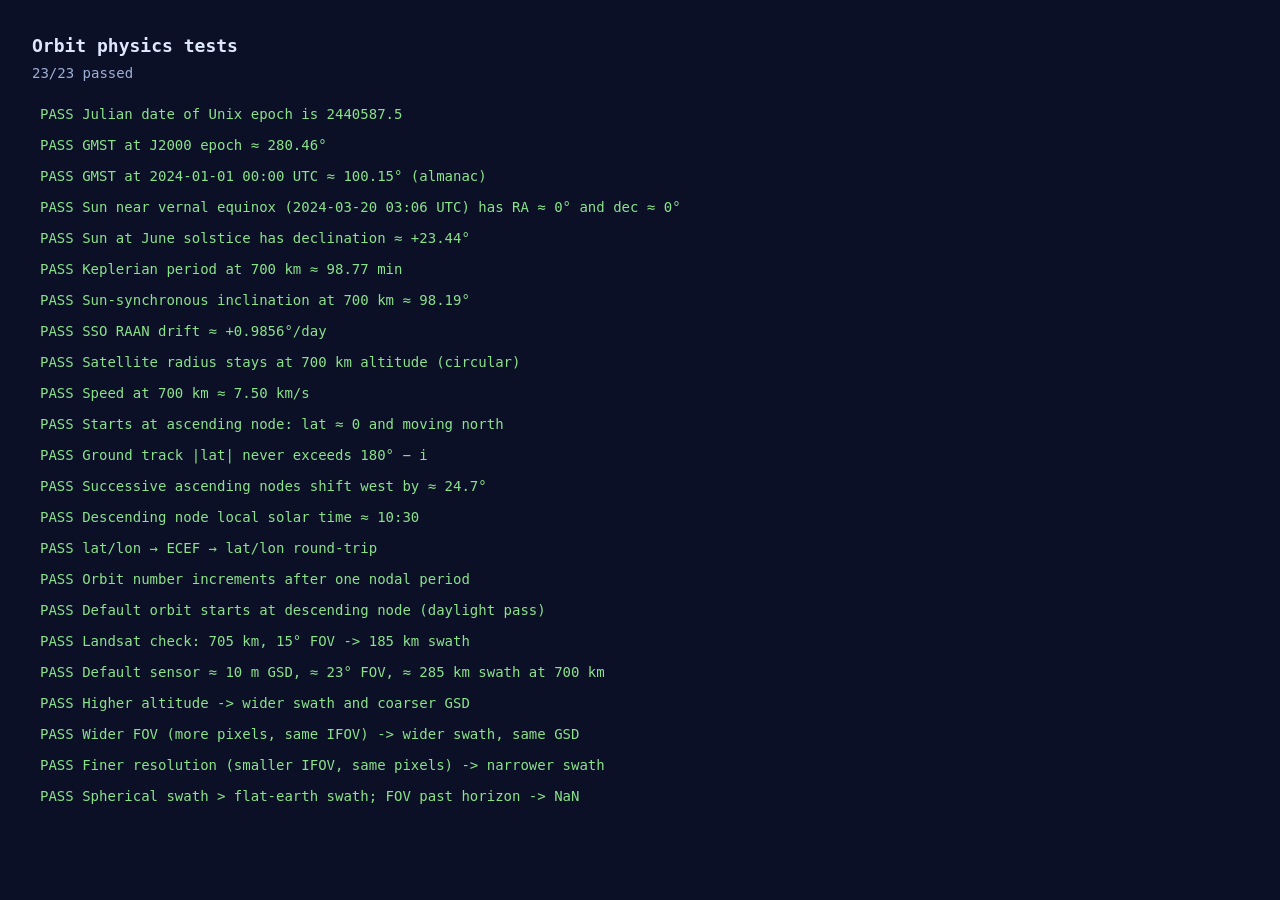
==== tests/index.html @ 51694618 "Scaffold Orbit Imager: 3D globe, ground-track map, sensor geometry - No-build ES-module app (Three.j" ====
<!doctype html>
<html lang="en">
<head>
  <meta charset="utf-8" />
  <meta name="viewport" content="width=device-width, initial-scale=1" />
  <title>Physics tests</title>
  <style>
    body { font: 14px/1.5 ui-monospace, Menlo, monospace; background: #0b1026; color: #dfe7ff; padding: 24px; }
    h1 { font-size: 18px; margin: 0 0 4px; }
    #summary { margin-bottom: 16px; color: #9fb0d8; }
    ul { list-style: none; padding: 0; margin: 0; }
    li { padding: 4px 8px; border-radius: 6px; margin-bottom: 2px; }
    .pass { color: #8be28b; }
    .fail { color: #ff8a80; background: rgba(255, 80, 80, 0.12); }
  </style>
</head>
<body>
  <h1>Orbit physics tests</h1>
  <div id="summary">running…</div>
  <ul id="results"></ul>
  <script type="module" src="./orbit.test.js"></script>
</body>
</html>
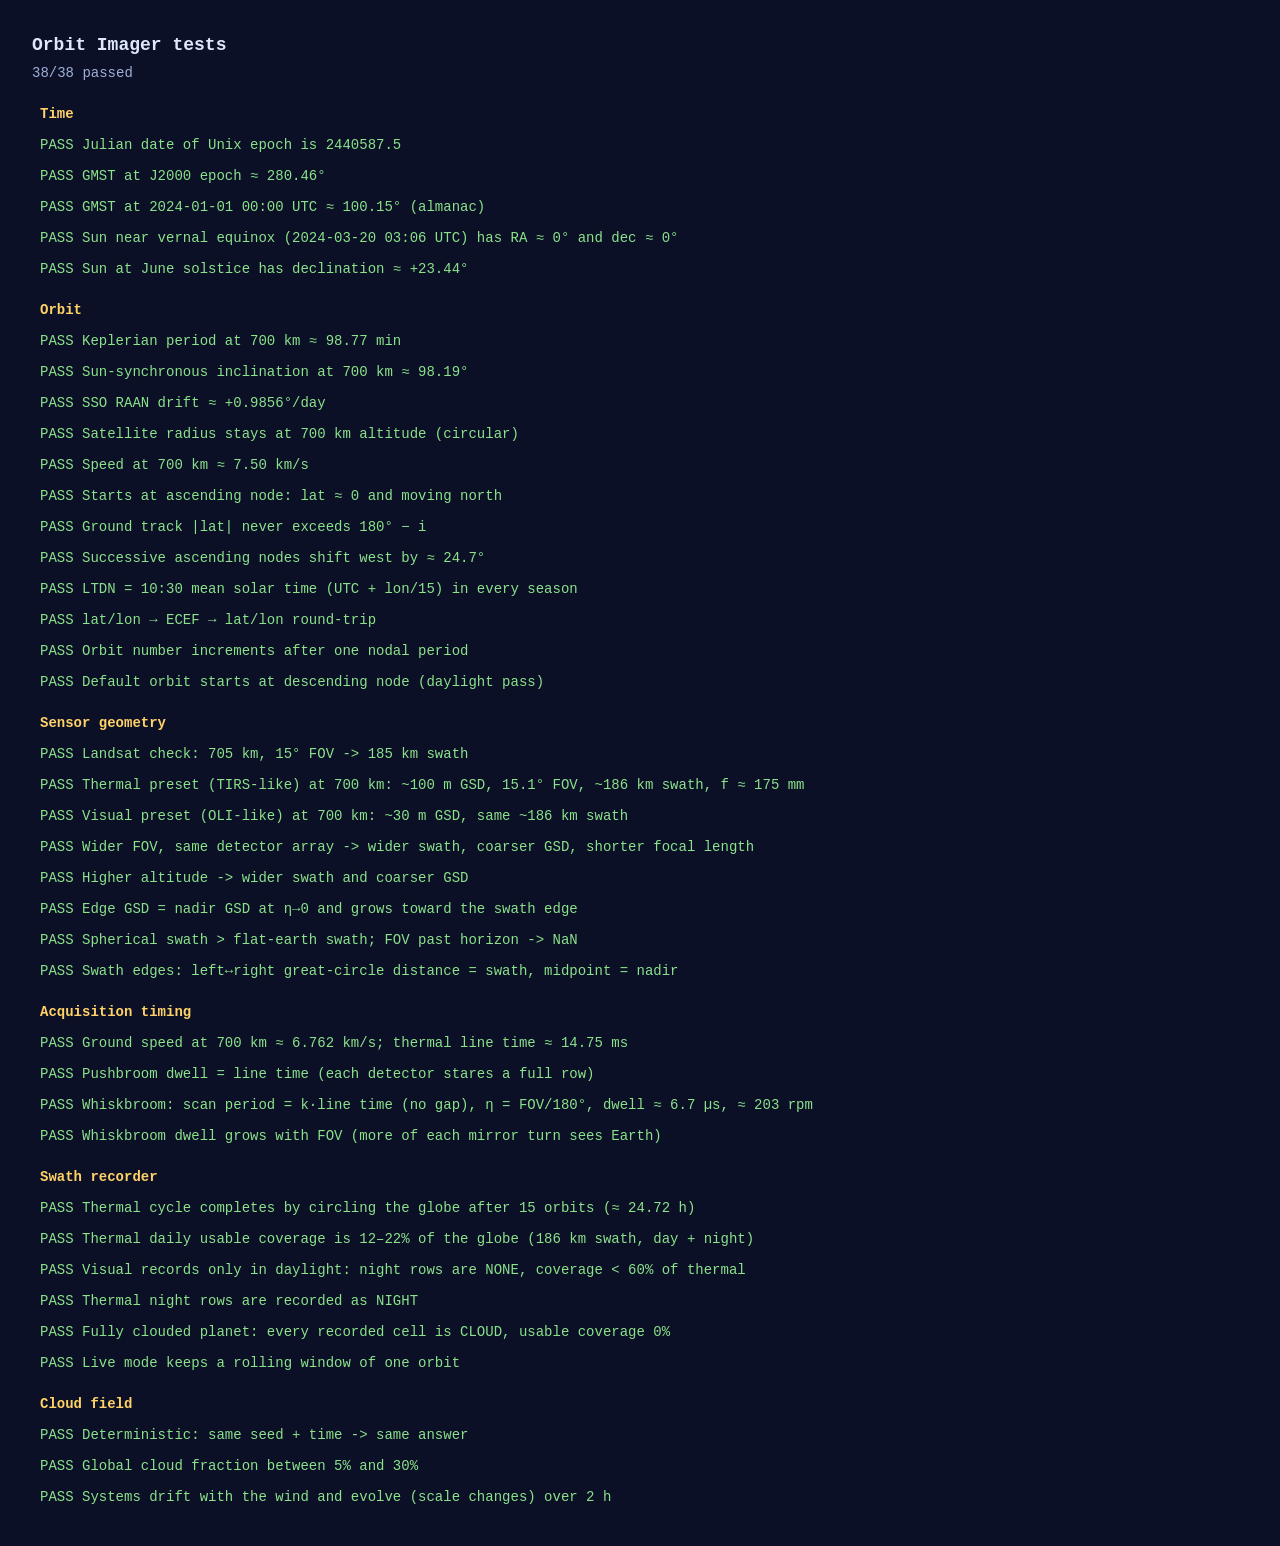
==== commit ee110ea3: "Add swath recording, drifting clouds with masking, day/night, whiskbroom - SwathRecorder: rows + sta" ====
--- a/tests/index.html
+++ b/tests/index.html
@@ -12,12 +12,18 @@
     li { padding: 4px 8px; border-radius: 6px; margin-bottom: 2px; }
     .pass { color: #8be28b; }
     .fail { color: #ff8a80; background: rgba(255, 80, 80, 0.12); }
+    .section { color: #ffd166; font-weight: 700; margin-top: 12px; }
   </style>
 </head>
 <body>
-  <h1>Orbit physics tests</h1>
+  <h1>Orbit Imager tests</h1>
   <div id="summary">running…</div>
   <ul id="results"></ul>
-  <script type="module" src="./orbit.test.js"></script>
+  <script type="module">
+    import './orbit.test.js';
+    import './sim.test.js';
+    import { render } from './harness.js';
+    render();
+  </script>
 </body>
 </html>
